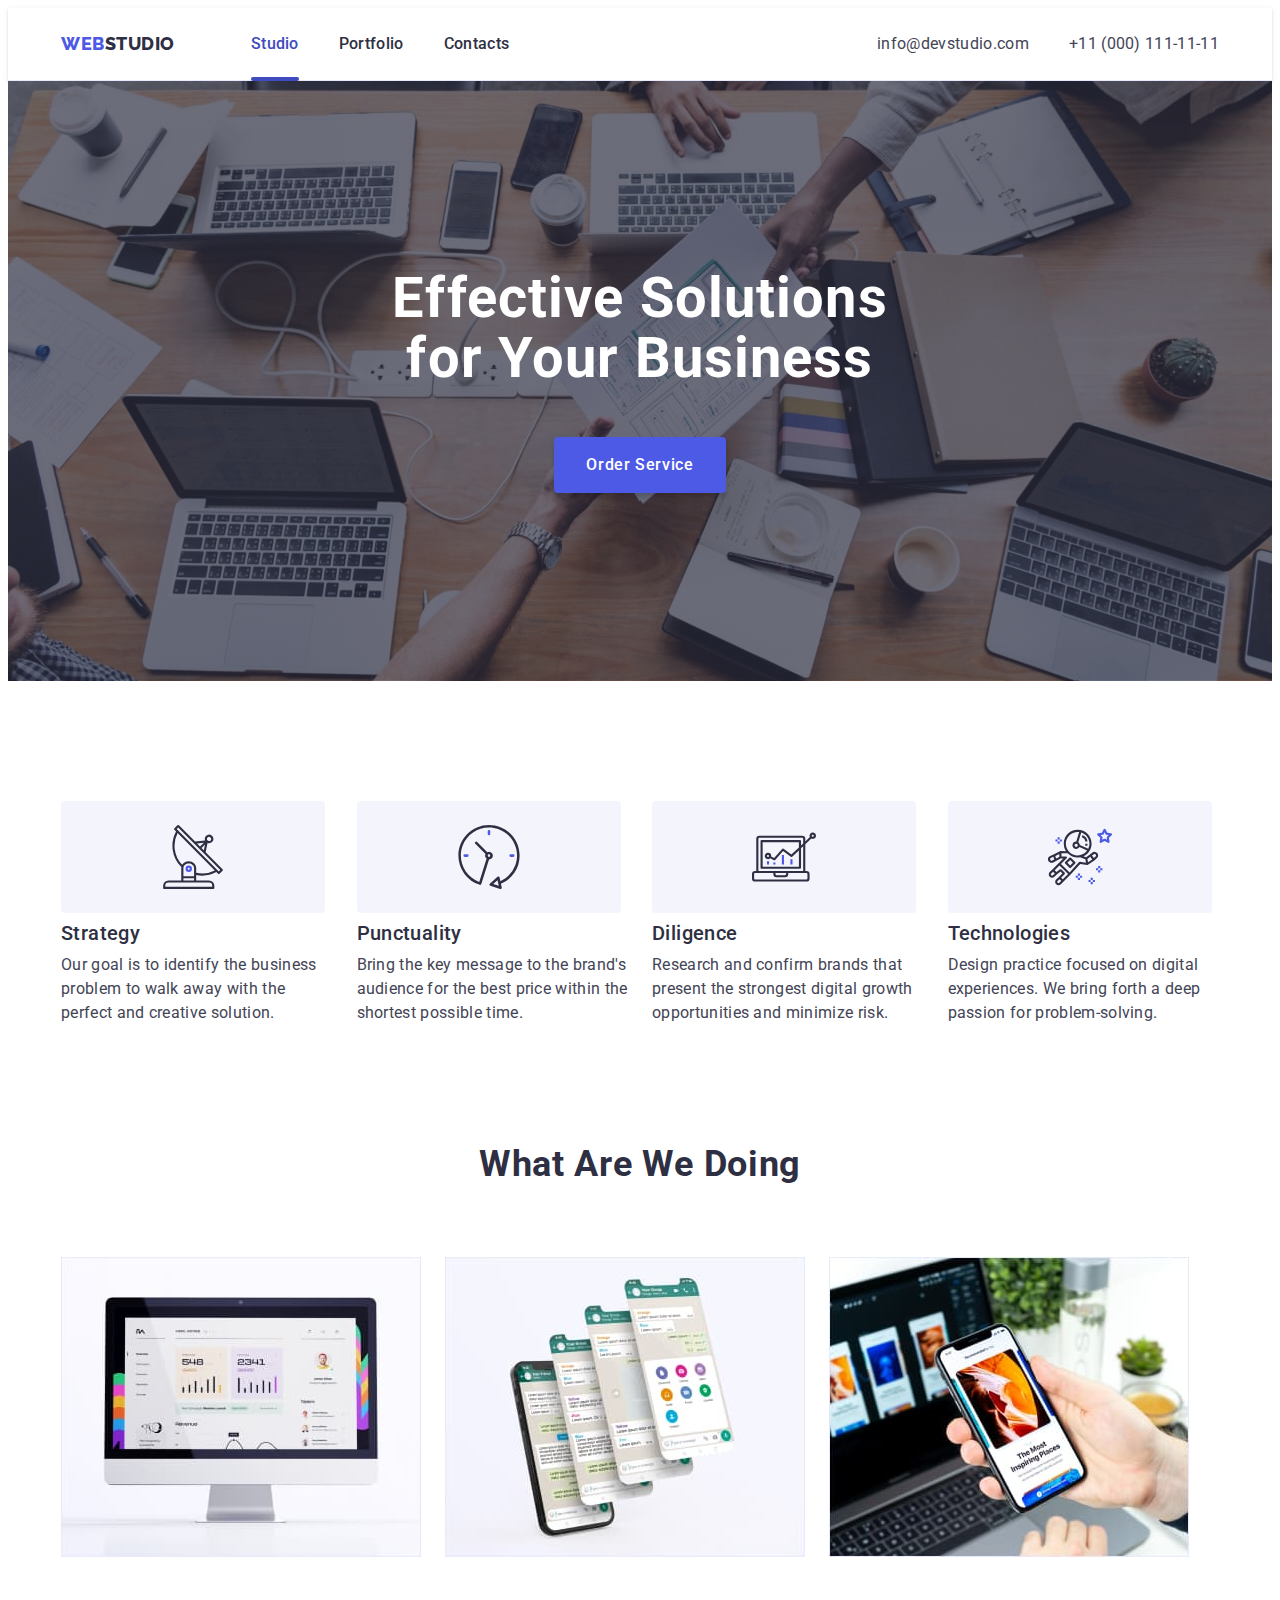
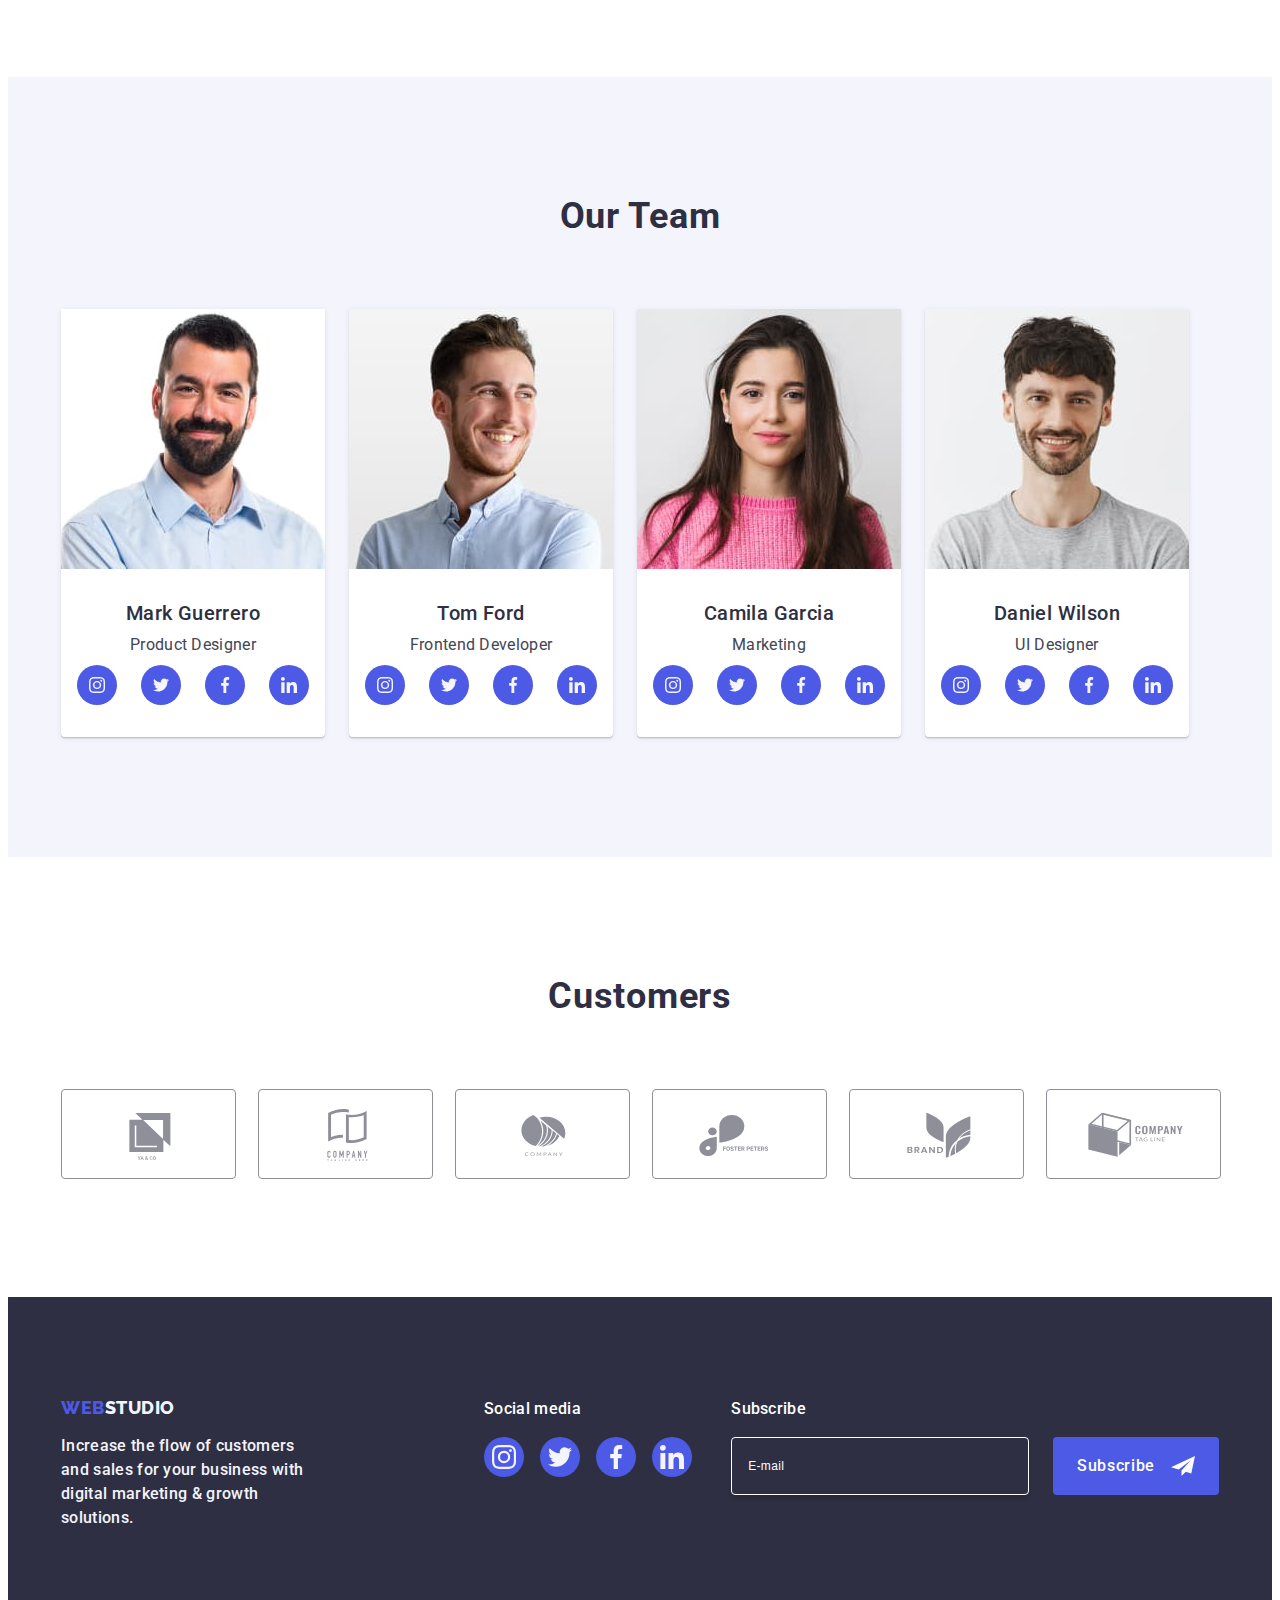
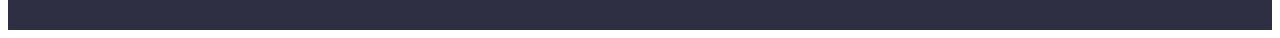
==== index.html @ 4a997f45 "fix modal-3" ====
<!DOCTYPE html>
<html lang="en">
  <head>
    <meta charset="UTF-8" />
    <link rel="preconnect" href="https://fonts.googleapis.com" />
    <link rel="preconnect" href="https://fonts.gstatic.com" crossorigin />
    <link rel="preconnect" href="https://fonts.googleapis.com" />
    <link rel="preconnect" href="https://fonts.gstatic.com" crossorigin />
    <link
      href="https://fonts.googleapis.com/css2?family=Raleway:wght@800&family=Roboto:wght@400;500;700;900&display=swap"
      rel="stylesheet"
    />
    <meta http-equiv="X-UA-Compatible" content="IE=edge" />
    <meta name="viewport" content="width=device-width, initial-scale=1.0" />
    <title>WebStudio</title>
    <link
      rel="stylesheet"
      href="https://cdnjs.cloudflare.com/ajax/libs/modern-normalize/2.0.0/modern-normalize.min.css"
      integrity="sha512-4xo8blKMVCiXpTaLzQSLSw3KFOVPWhm/TRtuPVc4WG6kUgjH6J03IBuG7JZPkcWMxJ5huwaBpOpnwYElP/m6wg=="
      crossorigin="anonymous"
      referrerpolicy="no-referrer"
    />
    <link rel="stylesheet" href="./css/styles.css" />
  </head>
  <body>
    <!-- HEADER -->

    <header class="header-section">
      <div class="container header-wrapper">
        <nav class="header-nav">
          <a href="./index.html" class="header-link header-logo link"
            >Web<span class="header-logo logo-black">Studio</span></a
          >
          <ul class="navigation-list list">
            <li class="navigation-item">
              <a href="./index.html" class="navigation-link link current"
                >Studio</a
              >
            </li>
            <li class="navigation-item">
              <a href="./portfolio.html" class="navigation-link link"
                >Portfolio</a
              >
            </li>
            <li class="navigation-item">
              <a href="" class="navigation-link link">Contacts</a>
            </li>
          </ul>
        </nav>
        <address class="address-link">
          <ul class="contact-list list">
            <li class="contacts-item">
              <a href="mailto:info@devstudio.com" class="contact-link link"
                >info@devstudio.com</a
              >
            </li>
            <li class="contacts-item">
              <a href="tel:+110001111111" class="contact-link link"
                >+11 (000) 111-11-11</a
              >
            </li>
          </ul>
        </address>
      </div>
    </header>
    <main>
      <!-- HERO -->

      <section class="hero-section">
        <div class="hero-wrapper container">
          <h1 class="hero-title">Effective Solutions for Your Business</h1>
          <button type="button" class="hero-button" data-modal-open>
            Order Service
          </button>
        </div>
      </section>

      <!-- BENEFITS -->

      <section class="benefits-section">
        <div class="container">
          <h2 class="visually-hidden">Our Benefits</h2>
          <ul class="benefits-list list">
            <li class="benefits-item">
              <div class="benefits-icon-wrapper">
                <svg class="benefits-icon" width="64" height="64">
                  <use href="./images/icons.svg#antenna-icon"></use>
                </svg>
              </div>
              <h3 class="benefits-item-title">Strategy</h3>
              <p class="benefits-description">
                Our goal is to identify the business problem to walk away with
                the perfect and creative solution.
              </p>
            </li>
            <li class="benefits-item">
              <div class="benefits-icon-wrapper">
                <svg class="benefits-icon" width="64" height="64">
                  <use href="./images/icons.svg#clock-icon"></use>
                </svg>
              </div>
              <h3 class="benefits-item-title">Punctuality</h3>
              <p class="benefits-description">
                Bring the key message to the brand's audience for the best price
                within the shortest possible time.
              </p>
            </li>
            <li class="benefits-item">
              <div class="benefits-icon-wrapper">
                <svg class="benefits-icon" width="64" height="64">
                  <use href="./images/icons.svg#diagram-icon"></use>
                </svg>
              </div>
              <h3 class="benefits-item-title">Diligence</h3>
              <p class="benefits-description">
                Research and confirm brands that present the strongest digital
                growth opportunities and minimize risk.
              </p>
            </li>
            <li class="benefits-item">
              <div class="benefits-icon-wrapper">
                <svg class="benefits-icon" width="64" height="64">
                  <use href="./images/icons.svg#astronaut-icon"></use>
                </svg>
              </div>
              <h3 class="benefits-item-title">Technologies</h3>
              <p class="benefits-description">
                Design practice focused on digital experiences. We bring forth a
                deep passion for problem-solving.
              </p>
            </li>
          </ul>
        </div>
      </section>

      <!-- WHAT ARE WE DOING -->

      <section class="product-section">
        <div class="container">
          <h2 class="product-title">What are we doing</h2>
          <ul class="product-list list">
            <li class="products-item">
              <img
                src="./images/what-are-we-doing/desktop.jpg"
                alt="desktop app"
                width="360"
                height="300"
              />
            </li>
            <li class="products-item">
              <img
                src="./images/what-are-we-doing/mobile-app.jpg"
                alt="mobile app"
                width="360"
                height="300"
              />
            </li>
            <li class="products-item">
              <img
                src="./images/what-are-we-doing/mobile.jpg"
                alt="mobile phone"
                width="360"
                height="300"
              />
            </li>
          </ul>
        </div>
      </section>

      <!-- OUR TEAM -->

      <section class="team-section section">
        <div class="container">
          <h2 class="team-title">Our Team</h2>
          <ul class="team-list list">
            <li class="team-item">
              <img
                src="./images/our-team/mark-guerrero.jpg"
                alt="Mark Guerrero"
                width="264"
                height="260"
                class="team-worker-photo"
              />
              <div class="team-worker-position-wrapper">
                <h3 class="team-worker-name">Mark Guerrero</h3>
                <p class="team-worker-position">Product Designer</p>
                <ul class="team-social-list list">
                  <li class="team-social-item">
                    <a href="" class="team-social-link link">
                      <svg class="team-social-icon" width="16" height="16">
                        <use href="./images/icons.svg#instagram-icon"></use>
                      </svg>
                    </a>
                  </li>
                  <li class="team-social-item">
                    <a href="" class="team-social-link link">
                      <svg class="team-social-icon" width="16" height="16">
                        <use href="./images/icons.svg#twitter-icon"></use>
                      </svg>
                    </a>
                  </li>
                  <li class="team-social-item">
                    <a href="" class="team-social-link link">
                      <svg class="team-social-icon" width="16" height="16">
                        <use href="./images/icons.svg#facebook-icon"></use>
                      </svg>
                    </a>
                  </li>
                  <li class="team-social-item">
                    <a href="" class="team-social-link link">
                      <svg class="team-social-icon" width="16" height="16">
                        <use href="./images/icons.svg#linkedin-icon"></use>
                      </svg>
                    </a>
                  </li>
                </ul>
              </div>
            </li>
            <li class="team-item">
              <img
                src="./images/our-team/tom-ford.jpg"
                alt="Tom Ford"
                width="264"
                height="260"
                class="team-worker-photo"
              />
              <div class="team-worker-position-wrapper">
                <h3 class="team-worker-name">Tom Ford</h3>
                <p class="team-worker-position">Frontend Developer</p>
                <ul class="team-social-list list">
                  <li class="team-social-item">
                    <a href="" class="team-social-link link">
                      <svg class="team-social-icon" width="16" height="16">
                        <use href="./images/icons.svg#instagram-icon"></use>
                      </svg>
                    </a>
                  </li>
                  <li class="team-social-item">
                    <a href="" class="team-social-link link">
                      <svg class="team-social-icon" width="16" height="16">
                        <use href="./images/icons.svg#twitter-icon"></use>
                      </svg>
                    </a>
                  </li>
                  <li class="team-social-item">
                    <a href="" class="team-social-link link">
                      <svg class="team-social-icon" width="16" height="16">
                        <use href="./images/icons.svg#facebook-icon"></use>
                      </svg>
                    </a>
                  </li>
                  <li class="team-social-item">
                    <a href="" class="team-social-link link">
                      <svg class="team-social-icon" width="16" height="16">
                        <use href="./images/icons.svg#linkedin-icon"></use>
                      </svg>
                    </a>
                  </li>
                </ul>
              </div>
            </li>
            <li class="team-item">
              <img
                src="./images/our-team/camila-garcia.jpg"
                alt="Camila Garcia"
                width="264"
                height="260"
                class="team-worker-photo"
              />
              <div class="team-worker-position-wrapper">
                <h3 class="team-worker-name">Camila Garcia</h3>
                <p class="team-worker-position">Marketing</p>
                <ul class="team-social-list list">
                  <li class="team-social-item">
                    <a href="" class="team-social-link link">
                      <svg class="team-social-icon" width="16" height="16">
                        <use href="./images/icons.svg#instagram-icon"></use>
                      </svg>
                    </a>
                  </li>
                  <li class="team-social-item">
                    <a href="" class="team-social-link link">
                      <svg class="team-social-icon" width="16" height="16">
                        <use href="./images/icons.svg#twitter-icon"></use>
                      </svg>
                    </a>
                  </li>
                  <li class="team-social-item">
                    <a href="" class="team-social-link link">
                      <svg class="team-social-icon" width="16" height="16">
                        <use href="./images/icons.svg#facebook-icon"></use>
                      </svg>
                    </a>
                  </li>
                  <li class="team-social-item">
                    <a href="" class="team-social-link link">
                      <svg class="team-social-icon" width="16" height="16">
                        <use href="./images/icons.svg#linkedin-icon"></use>
                      </svg>
                    </a>
                  </li>
                </ul>
              </div>
            </li>
            <li class="team-item">
              <img
                src="./images/our-team/daniel-wilson.jpg"
                alt="Daniel Wilson"
                width="264"
                height="260"
                class="team-worker-photo"
              />
              <div class="team-worker-position-wrapper">
                <h3 class="team-worker-name">Daniel Wilson</h3>
                <p class="team-worker-position">UI Designer</p>
                <ul class="team-social-list list">
                  <li class="team-social-item">
                    <a href="" class="team-social-link link">
                      <svg class="team-social-icon" width="16" height="16">
                        <use href="./images/icons.svg#instagram-icon"></use>
                      </svg>
                    </a>
                  </li>
                  <li class="team-social-item">
                    <a href="" class="team-social-link link">
                      <svg class="team-social-icon" width="16" height="16">
                        <use href="./images/icons.svg#twitter-icon"></use>
                      </svg>
                    </a>
                  </li>
                  <li class="team-social-item">
                    <a href="" class="team-social-link link">
                      <svg class="team-social-icon" width="16" height="16">
                        <use href="./images/icons.svg#facebook-icon"></use>
                      </svg>
                    </a>
                  </li>
                  <li class="team-social-item">
                    <a href="" class="team-social-link link">
                      <svg class="team-social-icon" width="16" height="16">
                        <use href="./images/icons.svg#linkedin-icon"></use>
                      </svg>
                    </a>
                  </li>
                </ul>
              </div>
            </li>
          </ul>
        </div>
      </section>

      <!-- CUSTOMERS -->

      <section class="customers-section section">
        <div class="container customers-wrapper">
          <h2 class="customers-title">Customers</h2>
          <ul class="customers-list-icon list">
            <li class="customers-item">
              <a href="" class="customers-link">
                <svg class="customers-icon" width="104" height="56">
                  <use href="./images/icons.svg#customer-logo1"></use>
                </svg>
              </a>
            </li>
            <li class="customers-item">
              <a href="" class="customers-link">
                <svg class="customers-icon" width="104" height="56">
                  <use href="./images/icons.svg#customer-logo2"></use>
                </svg>
              </a>
            </li>
            <li class="customers-item">
              <a href="" class="customers-link">
                <svg class="customers-icon" width="104" height="56">
                  <use href="./images/icons.svg#customer-logo3"></use>
                </svg>
              </a>
            </li>
            <li class="customers-item">
              <a href="" class="customers-link">
                <svg class="customers-icon" width="104" height="56">
                  <use href="./images/icons.svg#customer-logo4"></use>
                </svg>
              </a>
            </li>
            <li class="customers-item">
              <a href="" class="customers-link">
                <svg class="customers-icon" width="104" height="56">
                  <use href="./images/icons.svg#customer-logo5"></use>
                </svg>
              </a>
            </li>
            <li class="customers-item">
              <a href="" class="customers-link">
                <svg class="customers-icon" width="104" height="56">
                  <use href="./images/icons.svg#customer-logo6"></use>
                </svg>
              </a>
            </li>
          </ul>
        </div>
      </section>
    </main>

    <!-- FOOTER -->

    <footer class="main-footer">
      <div class="container footer-wrapper">
        <!-- <div class="footer-logo-social-wrapper"> -->
        <div class="footer-logo-wrapper">
          <a href="./index.html" class="footer-link footer-logo link"
            >Web<span class="footer-logo logo-white">Studio</span></a
          >
          <p class="footer-description">
            Increase the flow of customers and sales for your business with
            digital marketing & growth solutions.
          </p>
        </div>
        <div class="social-list-wrapper">
          <p class="social-link-title">Social media</p>
          <ul class="footer-social-list list">
            <li class="social-item">
              <a href="" class="footer-social-link link">
                <svg
                  class="social-icons"
                  width="24"
                  height="24"
                  aria-label="footer instagram icon"
                >
                  <use href="./images/icons.svg#instagram-icon"></use>
                </svg>
              </a>
            </li>
            <li class="social-item">
              <a href="" class="footer-social-link link">
                <svg
                  class="social-icons"
                  width="24"
                  height="24"
                  aria-label="footer twitter icon"
                >
                  <use href="./images/icons.svg#twitter-icon"></use>
                </svg>
              </a>
            </li>
            <li class="social-item">
              <a href="" class="footer-social-link link">
                <svg
                  class="social-icons"
                  width="24"
                  height="24"
                  aria-label="footer facebook icon"
                >
                  <use href="./images/icons.svg#facebook-icon"></use>
                </svg>
              </a>
            </li>
            <li class="social-item">
              <a href="" class="footer-social-link link">
                <svg
                  class="social-icons"
                  width="24"
                  height="24"
                  aria-label="footer linkedin icon"
                >
                  <use href="./images/icons.svg#linkedin-icon"></use>
                </svg>
              </a>
            </li>
          </ul>
        </div>
        <!-- </div> -->
        <form class="subscribe-field-wrapper">
          <p class="subscribe-title">Subscribe</p>
          <div class="subscribe-elements-wrapper">
            <input
              class="subscribe-input-email"
              type="email"
              name="user_email"
              placeholder="E-mail"
            />
            <button class="subscribe-user-btn-submit" type="submit">
              Subscribe
              <svg class="subscribe-btn-icon" width="24" height="24">
                <use href="./images/icons.svg#telegram-icon"></use>
              </svg>
            </button>
          </div>
        </form>
      </div>
    </footer>

    <!-- BACKDROP with MODAL WINDOW -->

    <div class="backdrop is-hidden" data-modal>
      <div class="modal">
        <button class="close-modal-button" type="button" data-modal-close>
          <svg class="close-modal-icon" width="8" height="8">
            <use href="./images/icons.svg#close-modal-icon"></use>
          </svg>
        </button>
        <p class="modal-text-title">
          Leave your contacts and we will call you back
        </p>
        <form>
          <div class="modal-label-input-wrapper">
            <label class="modal-input-label" for="user-name"
              >Name
              <!-- <span class="modal-input-wrapper"></span> -->
            </label>
            <input
              class="input-user-info"
              type="text"
              name="user_name"
              id="user-name"
              pattern="[a-zA-Zа-яА-ЯіІїЇєЄґҐ']+"
              title="Your name"
              required
            />
            <svg class="modal-user-icon" width="18" height="24">
              <use href="./images/icons.svg#modal-user-icon"></use>
            </svg>
          </div>
          <div class="modal-label-input-wrapper">
            <label class="modal-input-label" for="user-phone"
              >Phone
              <!-- <span class="modal-input-wrapper"></span> -->
            </label>
            <input
              class="input-user-info"
              type="tel"
              name="user_phone"
              id="user-phone"
              pattern="[0-9]{3} [0-9]{3} [0-9]{2} [0-9]{2}"
              title="0xx xxx-xx-xx"
              required
            />
            <svg class="modal-user-icon" width="18" height="24">
              <use href="./images/icons.svg#modal-user-phone"></use>
            </svg>
          </div>
          <div class="modal-label-input-wrapper">
            <label class="modal-input-label" for="user-email"
              >Email
              <!-- <span class="modal-input-wrapper"></span> -->
            </label>
            <input
              class="input-user-info"
              type="email"
              name="user_email"
              id="user-email"
              required
            />
            <svg class="modal-user-icon" width="18" height="24">
              <use href="./images/icons.svg#modal-user-email"></use>
            </svg>
          </div>
          <label class="modal-input-label">
            Comment
            <textarea
              class="input-user-comment"
              name="user_comment"
              placeholder="Text input"
            ></textarea>
          </label>
          <label class="modal-checkbox-accept-policy-label">
            <input
              class="modal-checkbox-accept-policy"
              type="checkbox"
              name="accept-policy"
              title="You should accept private policy before"
              required
            />
            <svg class="modal-checkbox-own-checkbox" width="10" height="8">
              <use href="./images/icons.svg#checkbox-icon"></use>
            </svg>
            I accept the terms and conditions of the&nbsp;
            <a class="modal-policy" href="" target="_blank">Privacy Policy</a>
          </label>
          <button class="modal-submit-btn" type="submit">Send</button>
        </form>
      </div>
    </div>
    <script src="./js/modal.js"></script>
  </body>
</html>
---- css/styles.css ----
/* ======= VARIABLES ======= */

:root {
  --primary-font: "Roboto", sans-serif;
  --secondaty-font: "Raleway", sans-serif;

  --primary-white-color: #f4f4fd;
  --secondary-white-color: #ffffff;
  --navyblue-color: #2e2f42;
  --iris-color: #4d5ae5;
  --slate-color: #434455;
  --cornflower-color: #e7e9fc;
  --cloud-color: #f4f4fd;
  --dairy-color: #fcfcfc;
  --lightslate-color: #8e8f99;
  --primary-accent-color: #404bbf;
  --secondary-accent-color: #31d0aa;
}

/* ======= /VARIABLES ======= */

/* ======= COMMON ======= */

body {
  font-family: var(--primary-font);
  font-size: 16px;
  color: var(--slate-color);
  background-color: var(--secondary-white-color);
}

h1,
h2,
h3,
h4,
h5,
h6,
p {
  margin: 0;
  padding-left: 0;
}

.list {
  list-style-type: none;
  margin: 0;
  padding: 0;
}

.link {
  text-decoration: none;
}

img,
svg {
  display: block;
  max-width: 100%;
  height: auto;
}

button {
  cursor: pointer;
}

.container {
  max-width: 1158px;
  padding-left: 15px;
  padding-right: 15px;
  margin-left: auto;
  margin-right: auto;
}

.section {
  padding: 60px 0;
}

.visually-hidden {
  position: absolute;
  width: 1px;
  height: 1px;
  margin: -1px;
  border: 0;
  padding: 0;
  white-space: nowrap;
  clip-path: inset(100%);
  clip: rect(0 0 0 0);
  overflow: hidden;
}

/* ======= /COMMON ======= */

/* ======= HEADER ======= */

.header-section {
  border-bottom: 1px solid var(--cornflower-color);
  background: var(--secondary-white-color);
  box-shadow: 0px 1px 6px 0px rgba(46, 47, 66, 0.08),
    0px 1px 1px 0px rgba(46, 47, 66, 0.16),
    0px 2px 1px 0px rgba(46, 47, 66, 0.08);
}

.header-wrapper {
  display: flex;
  justify-content: space-between;
  align-items: center;
}

.header-nav {
  display: flex;
  align-items: center;
}

.header-link {
  margin-right: 76px;
}

.header-logo {
  font-family: var(--secondaty-font);
  color: var(--iris-color);
  font-size: 18px;
  font-weight: 800;
  line-height: 1.17;
  letter-spacing: 0.03em;
  text-transform: uppercase;
}

.logo-black {
  color: var(--navyblue-color);
}

.navigation-list {
  display: flex;
  gap: 40px;
  align-items: center;
}

.navigation-item .current {
  color: var(--primary-accent-color);
}

.navigation-item .current::after {
  content: "";
  position: absolute;
  display: block;
  left: 0;
  bottom: -1px;

  width: 100%;
  height: 4px;
  border-radius: 2px;
  background-color: var(--primary-accent-color);
}

.navigation-link {
  display: block;
  position: relative;
  padding: 24px 0;
  color: var(--navyblue-color);
  font-weight: 500;
  line-height: 1.5;
  letter-spacing: 0.02em;
  transition: color 250ms cubic-bezier(0.4, 0, 0.2, 1);
}

.navigation-link:hover,
.navigation-link:focus {
  color: var(--primary-accent-color);
}

.contact-list {
  display: flex;
  gap: 40px;
}

.contact-link {
  display: block;
  font-family: var(--primary-font);
  font-size: 16px;
  font-weight: 400;
  line-height: 1.5;
  letter-spacing: 0.02em;
  color: var(--slate-color);
  transition: color 250ms cubic-bezier(0.4, 0, 0.2, 1);
}

.contact-link:hover,
.contact-link:focus {
  color: var(--primary-accent-color);
}

.address-link {
  font-style: normal;
}

/* ======= /HEADER ======= */

/* ======= HERO ======= */

.hero-section {
  flex-direction: column;
  max-width: 1440px;
  padding: 188px 0;
  margin-left: auto;
  margin-right: auto;

  background-size: cover;
  background-repeat: no-repeat;
  background-position: center;

  background-color: var(--navyblue-color);
  background-image: linear-gradient(
      rgba(46, 47, 66, 0.7),
      rgba(46, 47, 66, 0.7)
    ),
    url("../images/hero/hero.jpeg");
}

.hero-title {
  max-width: 496px;
  margin-bottom: 48px;
  margin-left: auto;
  margin-right: auto;

  font-size: 56px;
  line-height: 1.07;
  letter-spacing: 0.02em;
  text-align: center;
  color: var(--secondary-white-color);
}

.hero-button {
  display: block;
  min-width: 169px;
  height: 56px;
  text-align: center;
  padding: 16px 32px;
  color: var(--secondary-white-color);
  font-family: var(--primary-font);
  font-size: 16px;
  font-weight: 500;
  line-height: 1.5;
  letter-spacing: 0.04em;
  margin-left: auto;
  margin-right: auto;

  border: none;
  border-radius: 4px;
  background-color: var(--iris-color);
  box-shadow: 0px 4px 4px 0px rgba(0, 0, 0, 0.15);
  transition: background-color 250ms cubic-bezier(0.4, 0, 0.2, 1);
}

.hero-button:hover,
.hero-button:focus {
  background-color: var(--primary-accent-color);
}

/* ======= /HERO ======= */

/* ======= BENEFITS ======= */

.benefits-section {
  padding: 120px 0;
}

.benefits-icon-wrapper {
  display: flex;
  justify-content: center;
  align-items: center;
  width: 264px;
  height: 112px;
  margin-bottom: 8px;
  border-radius: 4px;
  background-color: var(--cloud-color);
}

.benefits-item-title {
  margin-bottom: 8px;
  color: var(--navyblue-color);
  font-size: 20px;
  font-weight: 500;
  line-height: 1.2;
  letter-spacing: 0.4px;
}

.benefits-list {
  display: flex;
  gap: 24px;
}

.benefits-item {
  width: calc((100% - 72px) / 4);
}

.benefits-description {
  line-height: 1.5;
  letter-spacing: 0.02em;
}

/* ======= /BENEFITS ======= */

/* ======= WHAT ARE WE DOING ======= */

.product-section {
  padding-bottom: 120px;
}

.product-title {
  margin-bottom: 72px;

  color: var(--navyblue-color);
  font-size: 36px;
  line-height: 1.11;
  letter-spacing: 0.02em;
  text-transform: capitalize;
  text-align: center;
}

.product-list {
  display: flex;
  gap: 24px;
}

/* ======= /WHAT ARE WE DOING ======= */

/* ======= OUR TEAM ======= */

.team-section {
  background: var(--cloud-color);
  padding-top: 120px;
  padding-bottom: 120px;
}

.team-title {
  margin-bottom: 72px;
  color: var(--navyblue-color);
  font-size: 36px;
  line-height: 1.11;
  letter-spacing: 0.02em;
  text-transform: capitalize;
  text-align: center;
}

.team-list {
  display: flex;
  gap: 24px;
}

.team-item {
  background-color: var(--secondary-white-color);
  border-radius: 0px 0px 4px 4px;
  box-shadow: 0px 2px 1px 0px rgba(46, 47, 66, 0.08),
    0px 1px 1px 0px rgba(46, 47, 66, 0.16),
    0px 1px 6px 0px rgba(46, 47, 66, 0.08);
}

.team-worker-name {
  margin-bottom: 8px;
  color: var(--navyblue-color);
  font-size: 20px;
  font-weight: 500;
  line-height: 1.2;
  letter-spacing: 0.02em;
  text-align: center;
}

.team-worker-position-wrapper {
  padding: 32px 0;
}

.team-worker-position {
  margin-bottom: 8px;
  font-size: 16px;
  line-height: 1.5;
  letter-spacing: 0.02em;
  text-align: center;
}

.team-social-list {
  display: flex;
  justify-content: center;
  align-content: center;
  gap: 24px;
}

.team-social-link {
  display: flex;
  justify-content: center;
  align-items: center;
  width: 40px;
  height: 40px;
  border-radius: 50%;
  background-color: var(--iris-color);
  fill: var(--cloud-color);
  transition: background-color 250ms cubic-bezier(0.4, 0, 0.2, 1);
}

.team-social-link:hover,
.team-social-link:focus {
  background-color: var(--primary-accent-color);
}

/* ======= /OUR TEAM ======= */

/* ======= CUSTOMERS ======= */

/* .customers-wrapper {
  padding: 60px 0;
} */

.customers-section {
  padding-top: 120px;
  padding-bottom: 120px;
}

.customers-title {
  margin-bottom: 72px;
  text-align: center;
  font-size: 36px;
  font-weight: 700;
  line-height: 1.11;
  letter-spacing: 0.02em;
  text-transform: capitalize;
  color: var(--navyblue-color);
}

.customers-list-icon {
  display: flex;
  justify-content: center;
  gap: 24px;
}

.customers-link {
  display: flex;
  justify-content: center;
  align-items: center;
  width: 100%;
  height: 100%;
  border: 1px solid var(--lightslate-color);
  border-radius: 4px;
  cursor: pointer;
  color: var(--lightslate-color);
  transition: border-color 250ms cubic-bezier(0.4, 0, 0.2, 1),
    color 250ms cubic-bezier(0.4, 0, 0.2, 1);
}

.customers-item {
  width: calc((100% - 120px / 6));
  height: 88px;
}

.customers-link:hover,
.customers-link:focus {
  color: var(--primary-accent-color);
  border-color: var(--primary-accent-color);
}

.customers-item:hover .customers-icon,
.customers-item:focus .customers-icon {
  fill: var(--primary-accent-color);
}

.customers-icon {
  fill: currentColor;
  transition: fill 250ms cubic-bezier(0.4, 0, 0.2, 1);
}

/* ======= /CUSTOMERS ======= */

/* ======= PORTFOLIO ======= */

.portfolio-section {
  padding-top: 96px;
  padding-bottom: 120px;
}

.portfolio-navigation-list {
  display: flex;
  align-items: center;
  justify-content: center;
  gap: 24px;
  margin-bottom: 72px;

  color: var(--iris-color);
  font-family: var(--primary-font);
  font-size: 16px;

  font-weight: 500;
  line-height: 1.5;
  letter-spacing: 0.04em;
}

.portfolio-list {
  display: flex;
  flex-wrap: wrap;
  column-gap: 24px;
  row-gap: 48px;
}

.portfolio-card-wrapper {
  display: flex;
  flex-direction: column;
  padding: 32px 16px;

  border: 1px solid var(--cornflower-color);
  border-top: none;
  background: var(--secondary-white-color);
}

.portfolio-title {
  margin-bottom: 8px;
  color: var(--navyblue-color);
  font-family: var(--primary-font);
  font-size: 20px;
  font-weight: 500;
  line-height: 1.2;
  letter-spacing: 0.02em;
}

.portfolio-item {
  width: calc((100% - 48px) / 3);
}

.portfolio-item-wrapper {
  position: relative;
  overflow: hidden;
}

.overlay {
  position: absolute;
  top: 0;
  left: 0;
  transform: translateY(100%);

  width: 100%;
  height: 100%;
  padding: 40px 32px;

  font-weight: 400;
  line-height: 1.5;
  letter-spacing: 0.02em;
  color: var(--cloud-color);
  background-color: var(--iris-color);
  transition: transform 250ms cubic-bezier(0.4, 0, 0.2, 1);
}

.portfolio-link:hover .overlay,
.portfolio-link:focus .overlay {
  transform: translateY(0%);
}

.portfolio-item:hover {
  box-shadow: 0px 2px 1px 0px rgba(46, 47, 66, 0.08),
    0px 1px 1px 0px rgba(46, 47, 66, 0.16),
    0px 1px 6px 0px rgba(46, 47, 66, 0.08);
}

.portfolio-link {
  display: block;
  transition: box-shadow 250ms cubic-bezier(0.4, 0, 0.2, 1);
}

.portfolio-link:hover,
.portfolio-link:focus {
  box-shadow: 0px 1px 6px rgba(46, 47, 66, 0.08),
    0px 1px 1px rgba(46, 47, 66, 0.16), 0px 2px 1px rgba(46, 47, 66, 0.08);
}

.portfolio-direction {
  color: var(--slate-color);
  font-family: var(--primary-font);
  font-size: 16px;
  font-weight: 400;
  line-height: 1.5;
  letter-spacing: 0.02em;
}

.portfolio-button {
  padding: 12px 24px;

  font-family: var(--primary-font);
  background-color: var(--cloud-color);
  color: var(--iris-color);
  font-size: 16px;
  font-weight: 500;
  line-height: 1.5;
  letter-spacing: 0.04em;
  border: 1px solid var(--cornflower-color);
  border-radius: 4px;
  transition: color 250ms cubic-bezier(0.4, 0, 0.2, 1),
    background-color 250ms cubic-bezier(0.4, 0, 0.2, 1),
    border-color 250ms cubic-bezier(0.4, 0, 0.2, 1),
    box-shadow 250ms cubic-bezier(0.4, 0, 0.2, 1);
}

.portfolio-button:hover,
.portfolio-button:focus {
  background-color: var(--primary-accent-color);
  color: var(--secondary-white-color);
  border: 1px solid transparent;
  box-shadow: 0px 2px 2px 0px rgba(0, 0, 0, 0.12),
    0px 2px 1px 0px rgba(0, 0, 0, 0.08), 0px 3px 1px 0px rgba(0, 0, 0, 0.1);
}

/* ======= /PORTFOLIO ======= */

/* ======= FOOTER ======= */

.main-footer {
  padding: 100px 0;
  background-color: var(--navyblue-color);
}

.footer-wrapper {
  display: flex;
  justify-content: space-between;
  align-items: baseline;
}

/* .footer-logo-social-wrapper {
  display: flex;
  align-items: baseline;
} */

.footer-link {
  display: inline-block;
  margin-bottom: 16px;
}

.footer-logo-wrapper {
  margin-right: 120px;
}

.footer-logo {
  font-family: var(--secondaty-font);
  color: var(--iris-color);
  font-size: 18px;
  font-weight: 800;
  line-height: 1.17;
  letter-spacing: 0.03em;
  text-transform: uppercase;
}

.logo-white {
  color: var(--cloud-color);
}

.footer-description {
  max-width: 264px;
  font-family: var(--primary-font);
  font-size: 16px;
  font-weight: 500;
  line-height: 1.5;
  letter-spacing: 0.02em;
  color: var(--primary-white-color);
}

.social-link-title {
  margin-bottom: 16px;

  font-weight: 500;
  line-height: 1.5;
  letter-spacing: 0.02em;
  color: var(--secondary-white-color);
}

.footer-social-list {
  display: flex;
  gap: 16px;
}

.footer-social-link {
  display: flex;
  justify-content: center;
  align-items: center;

  width: 40px;
  height: 40px;
  border-radius: 50%;
  background-color: var(--iris-color);
  fill: var(--cloud-color);
  transition: background-color 250ms cubic-bezier(0.4, 0, 0.2, 1);
}

.footer-social-link:hover,
.footer-social-link:focus {
  background-color: var(--secondary-accent-color);
}

.subscribe-title {
  margin-bottom: 16px;

  font-weight: 500;
  line-height: 1.5;
  letter-spacing: 0.02em;
  color: var(--secondary-white-color);
}

.subscribe-input-email {
  width: 264px;
  height: 40px;
  padding: 8px 16px;
  margin-right: 24px;
  background-color: var(--navyblue-color);

  border-radius: 4px;
  border: 1px solid var(--secondary-white-color);
  box-shadow: 0px 4px 4px 0px rgba(0, 0, 0, 0.15);
}

.subscribe-input-email::placeholder {
  font-size: 12px;
  font-style: normal;
  font-weight: 400;
  line-height: 2;
  letter-spacing: 0.027em;
  color: var(--secondary-white-color);
}

.subscribe-elements-wrapper {
  display: flex;
}

.subscribe-user-btn-submit {
  display: flex;
  justify-content: center;
  align-items: center;
  column-gap: 16px;
  padding: 8px 24px;
  border-radius: 4px;
  border-style: none;
  background: var(--iris-color);

  color: var(--secondary-white-color);
  text-align: center;

  font-family: var(--primary-font);
  font-size: 16px;
  font-weight: 500;
  line-height: 1.5;
  letter-spacing: 0.04em;
}

.subscribe-user-btn-submit:hover,
.subscribe-user-btn-submit:focus {
  background-color: var(--primary-accent-color);
}

.subscribe-btn-icon {
  fill: var(--secondary-white-color);
}

/* ======= /FOOTER ======= */

/* ======= BACKDROP ======= */

.backdrop {
  position: fixed;
  top: 0;
  left: 0;
  z-index: 9999;

  width: 100%;
  height: 100%;
  background-color: rgba(46, 47, 66, 0.4);
  transition: opacity 250ms cubic-bezier(0.4, 0, 0.2, 1),
    visibility 250ms cubic-bezier(0.4, 0, 0.2, 1);
}

.is-hidden {
  opacity: 0;
  visibility: hidden;
  pointer-events: none;
}

/* ======= /BACKDROP ======= */

/* ======= MODAL WINDOW ======= */

.modal {
  position: absolute;
  top: 50%;
  left: 50%;
  transform: translate(-50%, -50%) scale(1);
  width: 408px;
  min-height: 584px;
  padding: 72px 24px 24px;
  border-radius: 4px;
  box-shadow: 0px 2px 1px 0px rgba(0, 0, 0, 0.2),
    0px 1px 3px 0px rgba(0, 0, 0, 0.12), 0px 1px 1px 0px rgba(0, 0, 0, 0.14);
  background-color: var(--dairy-color);
  transition: transform 250ms cubic-bezier(0.4, 0, 0.2, 1);
}

.close-modal-icon {
  transition: fill 250ms cubic-bezier(0.4, 0, 0.2, 1);
  fill: var(--navyblue-color);
}

.close-modal-button:hover .close-modal-icon,
.close-modal-button:focus .close-modal-icon {
  fill: var(--secondary-white-color);
}

.close-modal-button {
  position: absolute;
  top: 24px;
  right: 24px;
  display: flex;
  justify-content: center;
  align-items: center;
  width: 24px;
  height: 24px;
  padding: 0;
  border-radius: 50%;
  border: 1px solid rgba(0, 0, 0, 0.1);
  background-color: var(--cornflower-color);
  transition: background-color 250ms cubic-bezier(0.4, 0, 0.2, 1),
    border 250ms cubic-bezier(0.4, 0, 0.2, 1);
}

.close-modal-button:hover,
.close-modal-button:focus {
  border: none;
  background-color: var(--primary-accent-color);
}

.modal-text-title {
  display: block;
  text-align: center;
  margin-bottom: 16px;

  font-weight: 500;
  line-height: 1.5;
  letter-spacing: 0.02em;
  color: var(--navyblue-color);
}

.modal-label-input-wrapper {
  margin-bottom: 8px;
}

.modal-input-label {
  margin-bottom: 4px;
}

.input-user-info {
  display: block;
  width: 100%;
  height: 40px;
  padding-left: 38px;
  font-size: 18px;

  border-radius: 4px;
  outline-offset: 2px;
  outline-color: transparent;
  border: 1px solid var(--navyblue-color, rgba(46, 47, 66, 0.4));
  transition: border-color 250ms cubic-bezier(0.4, 0, 0.2, 1);
}

.input-user-info:focus {
  border-color: var(--iris-color);
}

.input-user-info:focus + .modal-user-icon {
  fill: var(--iris-color);
}

.modal-label-input-wrapper {
  display: block;
  position: relative;
}

.modal-user-icon {
  position: absolute;
  top: 50%;
  left: 16px;
  transform: translateY(-50%);
}

.input-user-comment {
  width: 100%;
  height: 120px;
  padding: 8px 16px;
  margin-bottom: 16px;
  font-size: 18px;

  resize: none;
  border-radius: 4px;
  border: 1px solid var(--navyblue-color, rgba(46, 47, 66, 0.4));
  transition: border-color 250ms cubic-bezier(0.4, 0, 0.2, 1);
}

.input-user-comment:focus {
  border-color: var(--iris-color);
  outline-offset: 2px;
  outline-color: transparent;
}

.input-user-comment::placeholder {
  font-size: 12px;
  line-height: 1.17;
  letter-spacing: 0.04em;
  color: var(--navyblue-modal, rgba(46, 47, 66, 0.4));
}

.modal-checkbox-own-checkbox {
  display: inline;
  width: 16px;
  height: 16px;
  padding: 2px;
  margin-right: 8px;
  cursor: pointer;
  border: 1px solid var(--navyblue-color, rgba(46, 47, 66, 0.4));
  border-radius: 2px;
  fill: transparent;
}

.modal-checkbox-accept-policy-label {
  display: flex;
  align-items: center;
  margin-bottom: 24px;
  font-size: 12px;
  line-height: 1.17;
  letter-spacing: 0.04em;
  color: var(--lightslate-color);
}

.modal-checkbox-accept-policy {
  position: absolute;
  appearance: none;
}

.modal-checkbox-accept-policy {
  transition: background-color 250ms cubic-bezier(0.4, 0, 0.2, 1),
    fill 250ms cubic-bezier(0.4, 0, 0.2, 1);
}

.modal-checkbox-accept-policy:checked + .modal-checkbox-own-checkbox {
  background-color: var(--primary-accent-color);
  fill: var(--cloud-color);
}

.modal-checkbox-accept-policy:focus + .modal-checkbox-own-checkbox {
  outline: 1px solid var(--iris-color);
}

.modal-policy-link {
  color: var(--iris-color);
}

.modal-submit-btn {
  display: block;
  width: 169px;
  padding: 16px 32px;
  margin-left: auto;
  margin-right: auto;
  font-style: normal;
  font-weight: 500;
  line-height: 1.5;
  text-align: center;
  letter-spacing: 0.64px;
  border-style: none;
  border-radius: 4px;
  box-shadow: 0px 4px 4px 0px rgba(0, 0, 0, 0.15);
  color: var(--secondary-white-color);
  background-color: var(--iris-color);
  transition: background-color 250ms cubic-bezier(0.4, 0, 0.2, 1);
}

.modal-submit-btn:hover,
.modal-submit-btn:focus {
  background-color: var(--primary-accent-color);
}

/* ======= /MODAL WINDOW ======= */
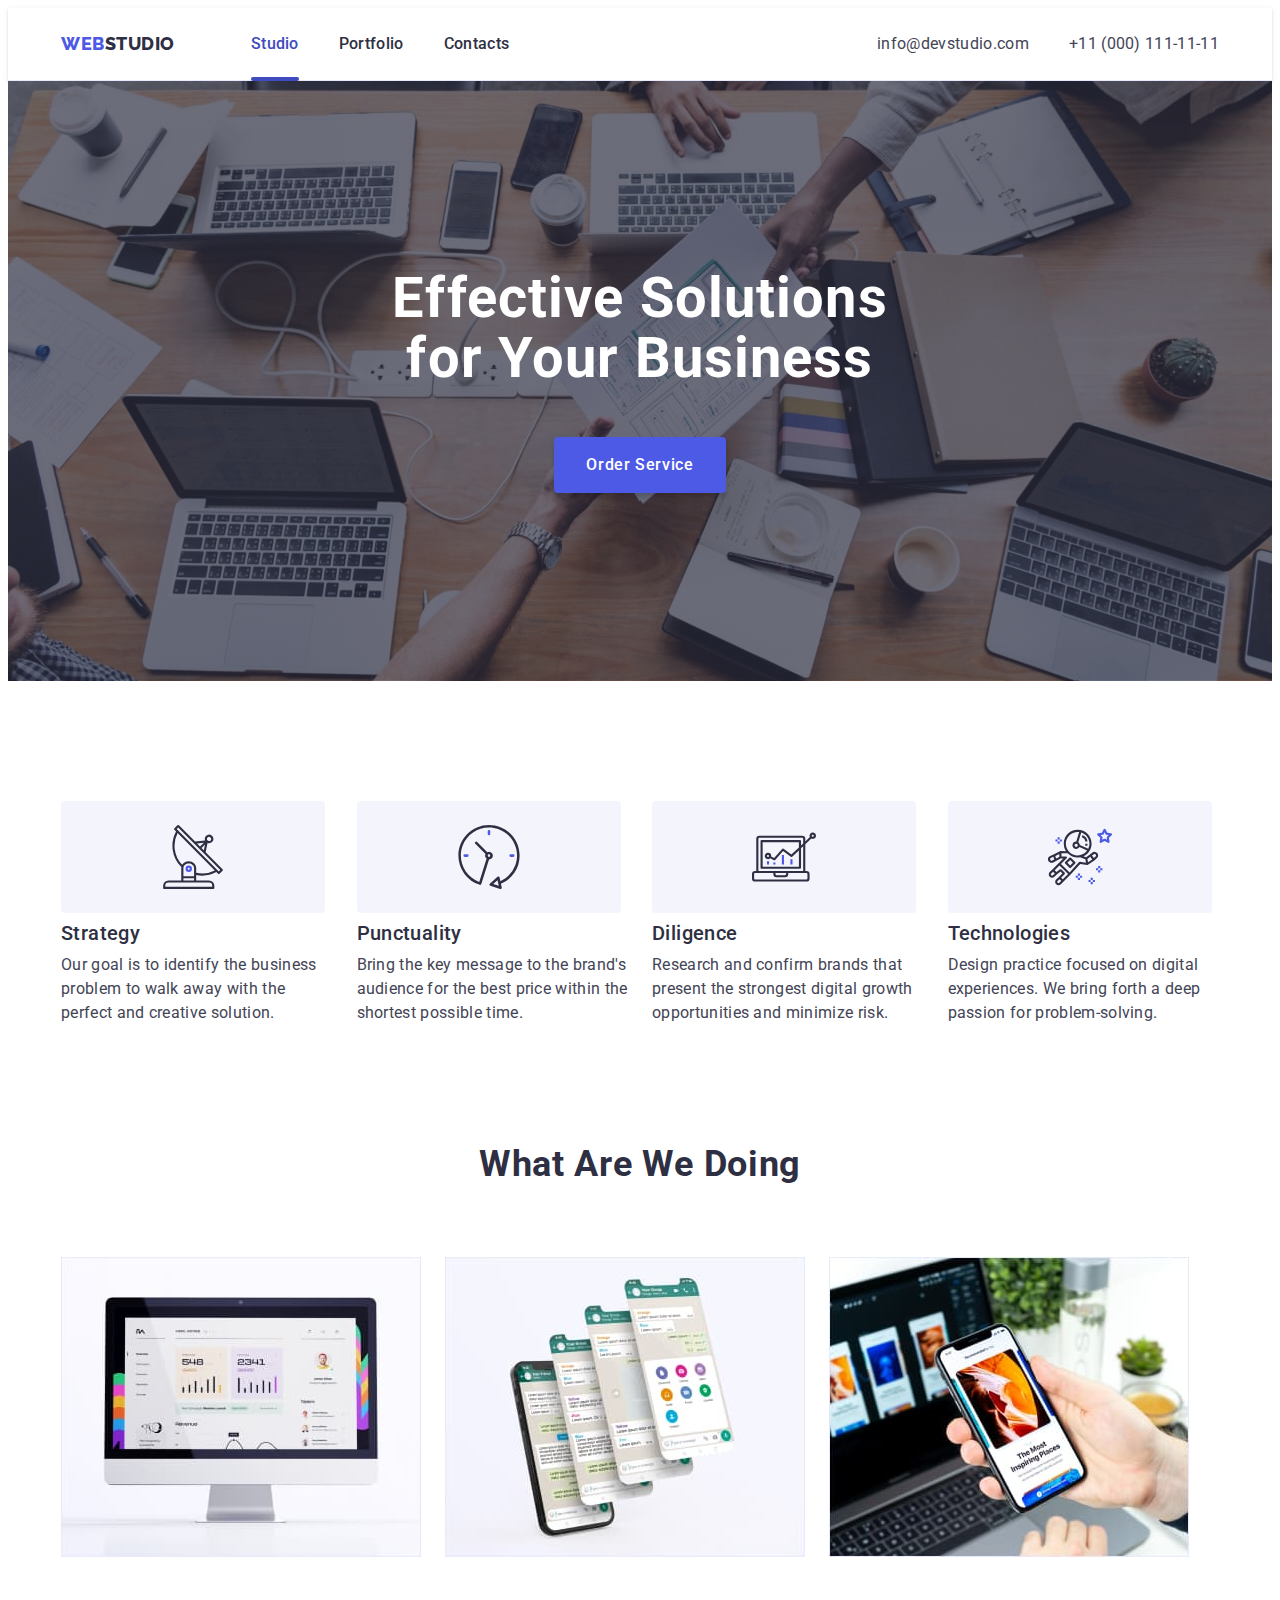
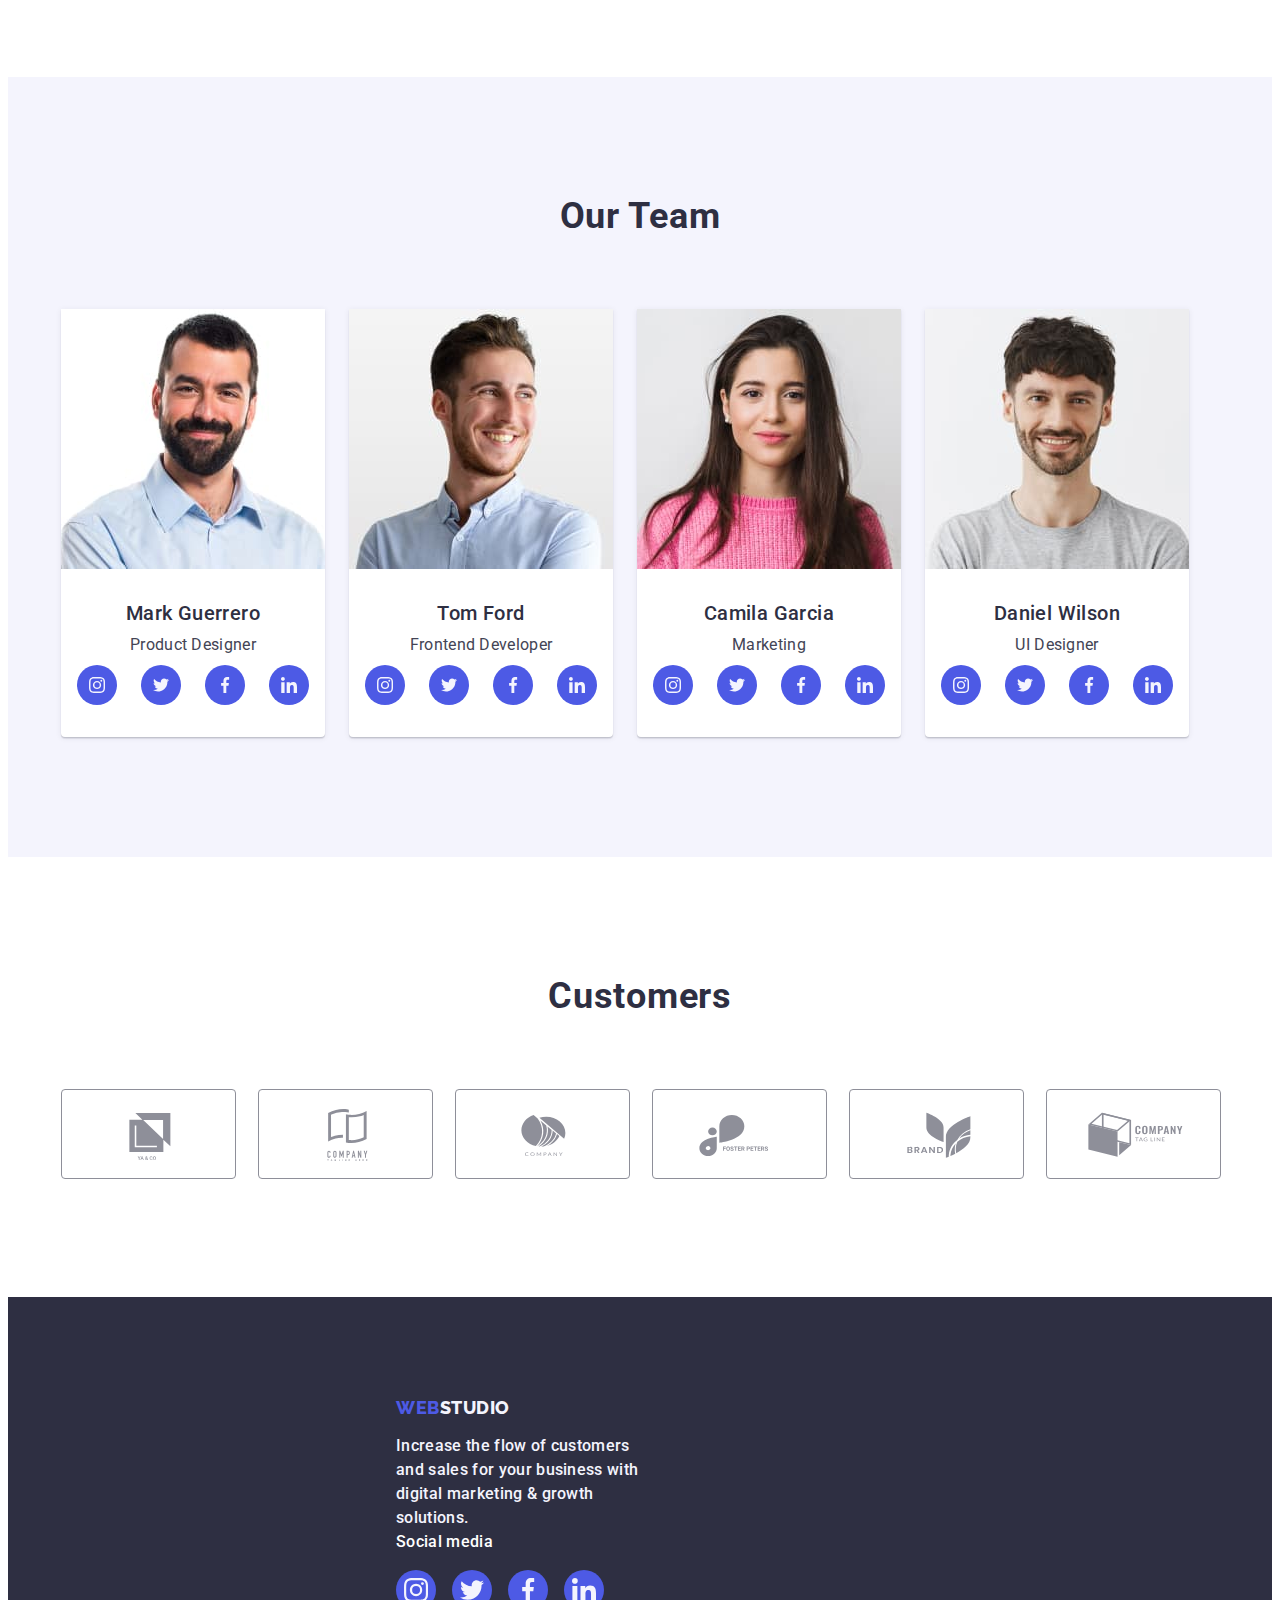
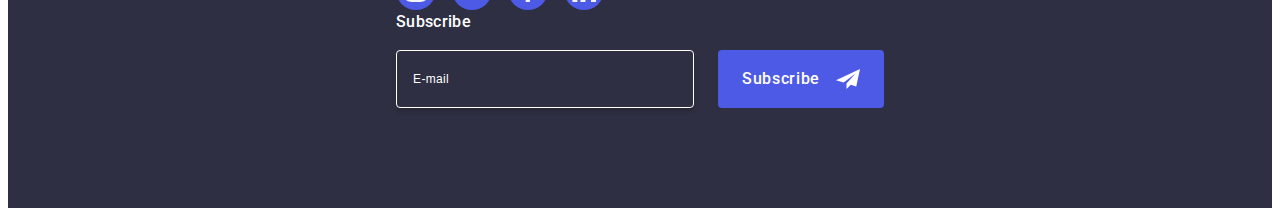
==== commit bfde858b: "Update index.html" ====
--- a/index.html
+++ b/index.html
@@ -405,9 +405,10 @@
     <!-- FOOTER -->
 
     <footer class="main-footer">
-      <div class="container footer-wrapper">
-        <!-- <div class="footer-logo-social-wrapper"> -->
-        <div class="footer-logo-wrapper">
+      <div class="footer-wrapper">
+        <div class="container">
+          <!-- <div class="footer-logo-social-wrapper"> -->
+          <!-- <div class="footer-logo-wrapper"> -->
           <a href="./index.html" class="footer-link footer-logo link"
             >Web<span class="footer-logo logo-white">Studio</span></a
           >
@@ -415,8 +416,8 @@
             Increase the flow of customers and sales for your business with
             digital marketing & growth solutions.
           </p>
-        </div>
-        <div class="social-list-wrapper">
+          <!-- </div> -->
+          <!-- <div class="social-list-wrapper"> -->
           <p class="social-link-title">Social media</p>
           <ul class="footer-social-list list">
             <li class="social-item">
@@ -468,25 +469,26 @@
               </a>
             </li>
           </ul>
+          <!-- </div> -->
+          <!-- </div> -->
+          <form class="subscribe-field-wrapper">
+            <p class="subscribe-title">Subscribe</p>
+            <div class="subscribe-elements-wrapper">
+              <input
+                class="subscribe-input-email"
+                type="email"
+                name="user_email"
+                placeholder="E-mail"
+              />
+              <button class="subscribe-user-btn-submit" type="submit">
+                Subscribe
+                <svg class="subscribe-btn-icon" width="24" height="24">
+                  <use href="./images/icons.svg#telegram-icon"></use>
+                </svg>
+              </button>
+            </div>
+          </form>
         </div>
-        <!-- </div> -->
-        <form class="subscribe-field-wrapper">
-          <p class="subscribe-title">Subscribe</p>
-          <div class="subscribe-elements-wrapper">
-            <input
-              class="subscribe-input-email"
-              type="email"
-              name="user_email"
-              placeholder="E-mail"
-            />
-            <button class="subscribe-user-btn-submit" type="submit">
-              Subscribe
-              <svg class="subscribe-btn-icon" width="24" height="24">
-                <use href="./images/icons.svg#telegram-icon"></use>
-              </svg>
-            </button>
-          </div>
-        </form>
       </div>
     </footer>
 
@@ -503,80 +505,91 @@
           Leave your contacts and we will call you back
         </p>
         <form>
-          <div class="modal-label-input-wrapper">
-            <label class="modal-input-label" for="user-name"
-              >Name
-              <!-- <span class="modal-input-wrapper"></span> -->
-            </label>
-            <input
-              class="input-user-info"
-              type="text"
-              name="user_name"
-              id="user-name"
-              pattern="[a-zA-Zа-яА-ЯіІїЇєЄґҐ']+"
-              title="Your name"
-              required
-            />
-            <svg class="modal-user-icon" width="18" height="24">
-              <use href="./images/icons.svg#modal-user-icon"></use>
-            </svg>
+          <div class="modal-input-wrapper">
+            <label class="modal-input-label" for="user-name">Name </label>
+            <div class="modal-icon-wrapper">
+              <input
+                class="input-user-info"
+                type="text"
+                name="user-name"
+                id="user-name"
+                pattern="[a-zA-Zа-яА-ЯіІїЇєЄґҐ']+"
+                title="Your name"
+                required
+              />
+              <svg class="modal-user-icon" width="18" height="24">
+                <use href="./images/icons.svg#modal-user-icon"></use>
+              </svg>
+            </div>
           </div>
-          <div class="modal-label-input-wrapper">
-            <label class="modal-input-label" for="user-phone"
-              >Phone
-              <!-- <span class="modal-input-wrapper"></span> -->
-            </label>
-            <input
-              class="input-user-info"
-              type="tel"
-              name="user_phone"
-              id="user-phone"
-              pattern="[0-9]{3} [0-9]{3} [0-9]{2} [0-9]{2}"
-              title="0xx xxx-xx-xx"
-              required
-            />
-            <svg class="modal-user-icon" width="18" height="24">
-              <use href="./images/icons.svg#modal-user-phone"></use>
-            </svg>
+          <div class="modal-input-wrapper">
+            <label class="modal-input-label" for="user-phone">Phone </label>
+            <div class="modal-icon-wrapper">
+              <input
+                class="input-user-info"
+                type="tel"
+                name="user_phone"
+                id="user-phone"
+                pattern="[0-9]{3} [0-9]{3} [0-9]{2} [0-9]{2}"
+                title="0xx xxx-xx-xx"
+                required
+              />
+              <svg class="modal-user-icon" width="18" height="24">
+                <use href="./images/icons.svg#modal-user-phone"></use>
+              </svg>
+            </div>
           </div>
-          <div class="modal-label-input-wrapper">
-            <label class="modal-input-label" for="user-email"
-              >Email
-              <!-- <span class="modal-input-wrapper"></span> -->
-            </label>
-            <input
-              class="input-user-info"
-              type="email"
-              name="user_email"
-              id="user-email"
-              required
-            />
-            <svg class="modal-user-icon" width="18" height="24">
-              <use href="./images/icons.svg#modal-user-email"></use>
-            </svg>
+          <div class="modal-input-wrapper">
+            <label class="modal-input-label" for="user-email">Email </label>
+            <div class="modal-icon-wrapper">
+              <input
+                class="input-user-info"
+                type="email"
+                name="user_email"
+                id="user-email"
+                required
+              />
+              <svg class="modal-user-icon" width="18" height="24">
+                <use href="./images/icons.svg#modal-user-email"></use>
+              </svg>
+            </div>
           </div>
-          <label class="modal-input-label">
-            Comment
+          <div class="modal-comment-wrapper">
+            <label class="modal-input-label" for="user-comment"> Comment</label>
             <textarea
               class="input-user-comment"
-              name="user_comment"
+              name="user-comment"
+              id="user-comment"
               placeholder="Text input"
             ></textarea>
-          </label>
-          <label class="modal-checkbox-accept-policy-label">
+          </div>
+          <div class="modal-checkbox-wrapper">
             <input
-              class="modal-checkbox-accept-policy"
+              class="modal-checkbox-accept-policy visually-hidden"
               type="checkbox"
-              name="accept-policy"
+              name="user-privacy"
+              id="user-privacy"
+              value="true"
               title="You should accept private policy before"
               required
             />
-            <svg class="modal-checkbox-own-checkbox" width="10" height="8">
-              <use href="./images/icons.svg#checkbox-icon"></use>
-            </svg>
-            I accept the terms and conditions of the&nbsp;
-            <a class="modal-policy" href="" target="_blank">Privacy Policy</a>
-          </label>
+            <label
+              class="modal-checkbox-accept-policy-label"
+              for="user-privacy"
+            >
+              <span class="modal-own-checkbox-wrapper">
+                <svg class="modal-own-checkbox-icon" width="10" height="8">
+                  <use href="./images/icons.svg#checkbox-icon"></use>
+                </svg>
+              </span>
+              I accept the terms and conditions of the&nbsp;<a
+                class="modal-policy-link"
+                href=""
+                target="_blank"
+                >Privacy Policy</a
+              >
+            </label>
+          </div>
           <button class="modal-submit-btn" type="submit">Send</button>
         </form>
       </div>
@@ -584,3 +597,35 @@
     <script src="./js/modal.js"></script>
   </body>
 </html>
+
+<!-- 
+  I accept the terms and conditions of the&nbsp;
+              <a class="modal-policy" href="" target="_blank">Privacy Policy</a>
+              <span class="modal-own-heckbox">
+                <svg class="modal-checkbox-own-checkbox" width="10" height="8">
+                  <use href="./images/icons.svg#checkbox-icon"></use>
+                </svg>
+              </span>
+ -->
+
+<!-- <footer>
+  <div class="загальний">
+    <div class="conteiner">
+      <a href="./index.html">WEBSTUDIO</a>
+      <p>some text</p>
+      <p>Social media</p>
+      <ul>
+        <li></li>
+        <li></li>
+        <li></li>
+        <li></li>
+      </ul>
+      <p>Subscribe</p>
+      <form>
+        <label for="">
+          <input type="email" placeholder="E-mail" />
+        </label>
+      </form>
+    </div>
+  </div>
+</footer> -->
--- a/css/styles.css
+++ b/css/styles.css
@@ -834,12 +834,19 @@
   color: var(--navyblue-color);
 }
 
-.modal-label-input-wrapper {
+.modal-input-wrapper {
   margin-bottom: 8px;
 }
 
 .modal-input-label {
+  display: block;
   margin-bottom: 4px;
+
+  font-size: 12px;
+  font-weight: 400;
+  line-height: 1.17;
+  letter-spacing: 0.04em;
+  color: var(--lightslate-color);
 }
 
 .input-user-info {
@@ -852,7 +859,8 @@
   border-radius: 4px;
   outline-offset: 2px;
   outline-color: transparent;
-  border: 1px solid var(--navyblue-color, rgba(46, 47, 66, 0.4));
+  border: 1px solid rgba(46, 47, 66, 0.4);
+  background-color: transparent;
   transition: border-color 250ms cubic-bezier(0.4, 0, 0.2, 1);
 }
 
@@ -860,11 +868,7 @@
   border-color: var(--iris-color);
 }
 
-.input-user-info:focus + .modal-user-icon {
-  fill: var(--iris-color);
-}
-
-.modal-label-input-wrapper {
+.modal-icon-wrapper {
   display: block;
   position: relative;
 }
@@ -874,50 +878,71 @@
   top: 50%;
   left: 16px;
   transform: translateY(-50%);
+  transition: fill 250ms cubic-bezier(0.4, 0, 0.2, 1);
+}
+
+.input-user-info:focus + .modal-user-icon {
+  fill: var(--iris-color);
+}
+
+.modal-comment-wrapper {
+  margin-bottom: 16px;
 }
 
 .input-user-comment {
   width: 100%;
   height: 120px;
   padding: 8px 16px;
-  margin-bottom: 16px;
   font-size: 18px;
-
   resize: none;
-  border-radius: 4px;
-  border: 1px solid var(--navyblue-color, rgba(46, 47, 66, 0.4));
+
+  font-size: 12px;
+  line-height: 1.17;
+  letter-spacing: 0.04em;
+  color: rgba(46, 47, 66, 0.4);
+
+  border-radius: 4px;
+  border: 1px solid rgba(46, 47, 66, 0.4);
+  border-radius: 4px;
+  outline-color: transparent;
+
+  background-color: transparent;
   transition: border-color 250ms cubic-bezier(0.4, 0, 0.2, 1);
 }
 
 .input-user-comment:focus {
   border-color: var(--iris-color);
   outline-offset: 2px;
-  outline-color: transparent;
 }
 
 .input-user-comment::placeholder {
-  font-size: 12px;
-  line-height: 1.17;
-  letter-spacing: 0.04em;
   color: var(--navyblue-modal, rgba(46, 47, 66, 0.4));
 }
 
-.modal-checkbox-own-checkbox {
-  display: inline;
+.modal-checkbox-wrapper {
+  margin-bottom: 24px;
+}
+
+.modal-own-checkbox-wrapper {
+  display: inline-flex;
+  align-items: center;
+  justify-content: center;
   width: 16px;
   height: 16px;
   padding: 2px;
   margin-right: 8px;
   cursor: pointer;
-  border: 1px solid var(--navyblue-color, rgba(46, 47, 66, 0.4));
+  border: 1px solid rgba(46, 47, 66, 0.4);
   border-radius: 2px;
   fill: transparent;
+  transition: background-color 250ms cubic-bezier(0.4, 0, 0.2, 1),
+    border 250ms cubic-bezier(0.4, 0, 0.2, 1),
+    fill 250ms cubic-bezier(0.4, 0, 0.2, 1);
 }
 
 .modal-checkbox-accept-policy-label {
-  display: flex;
-  align-items: center;
-  margin-bottom: 24px;
+  display: block;
+  align-items: center;
   font-size: 12px;
   line-height: 1.17;
   letter-spacing: 0.04em;
@@ -927,15 +952,15 @@
 .modal-checkbox-accept-policy {
   position: absolute;
   appearance: none;
-}
-
-.modal-checkbox-accept-policy {
   transition: background-color 250ms cubic-bezier(0.4, 0, 0.2, 1),
     fill 250ms cubic-bezier(0.4, 0, 0.2, 1);
 }
 
-.modal-checkbox-accept-policy:checked + .modal-checkbox-own-checkbox {
+.modal-checkbox-accept-policy:checked
+  + .modal-checkbox-accept-policy-label
+  > .modal-own-checkbox-wrapper {
   background-color: var(--primary-accent-color);
+  border: none;
   fill: var(--cloud-color);
 }
 
@@ -949,7 +974,7 @@
 
 .modal-submit-btn {
   display: block;
-  width: 169px;
+  min-width: 169px;
   padding: 16px 32px;
   margin-left: auto;
   margin-right: auto;
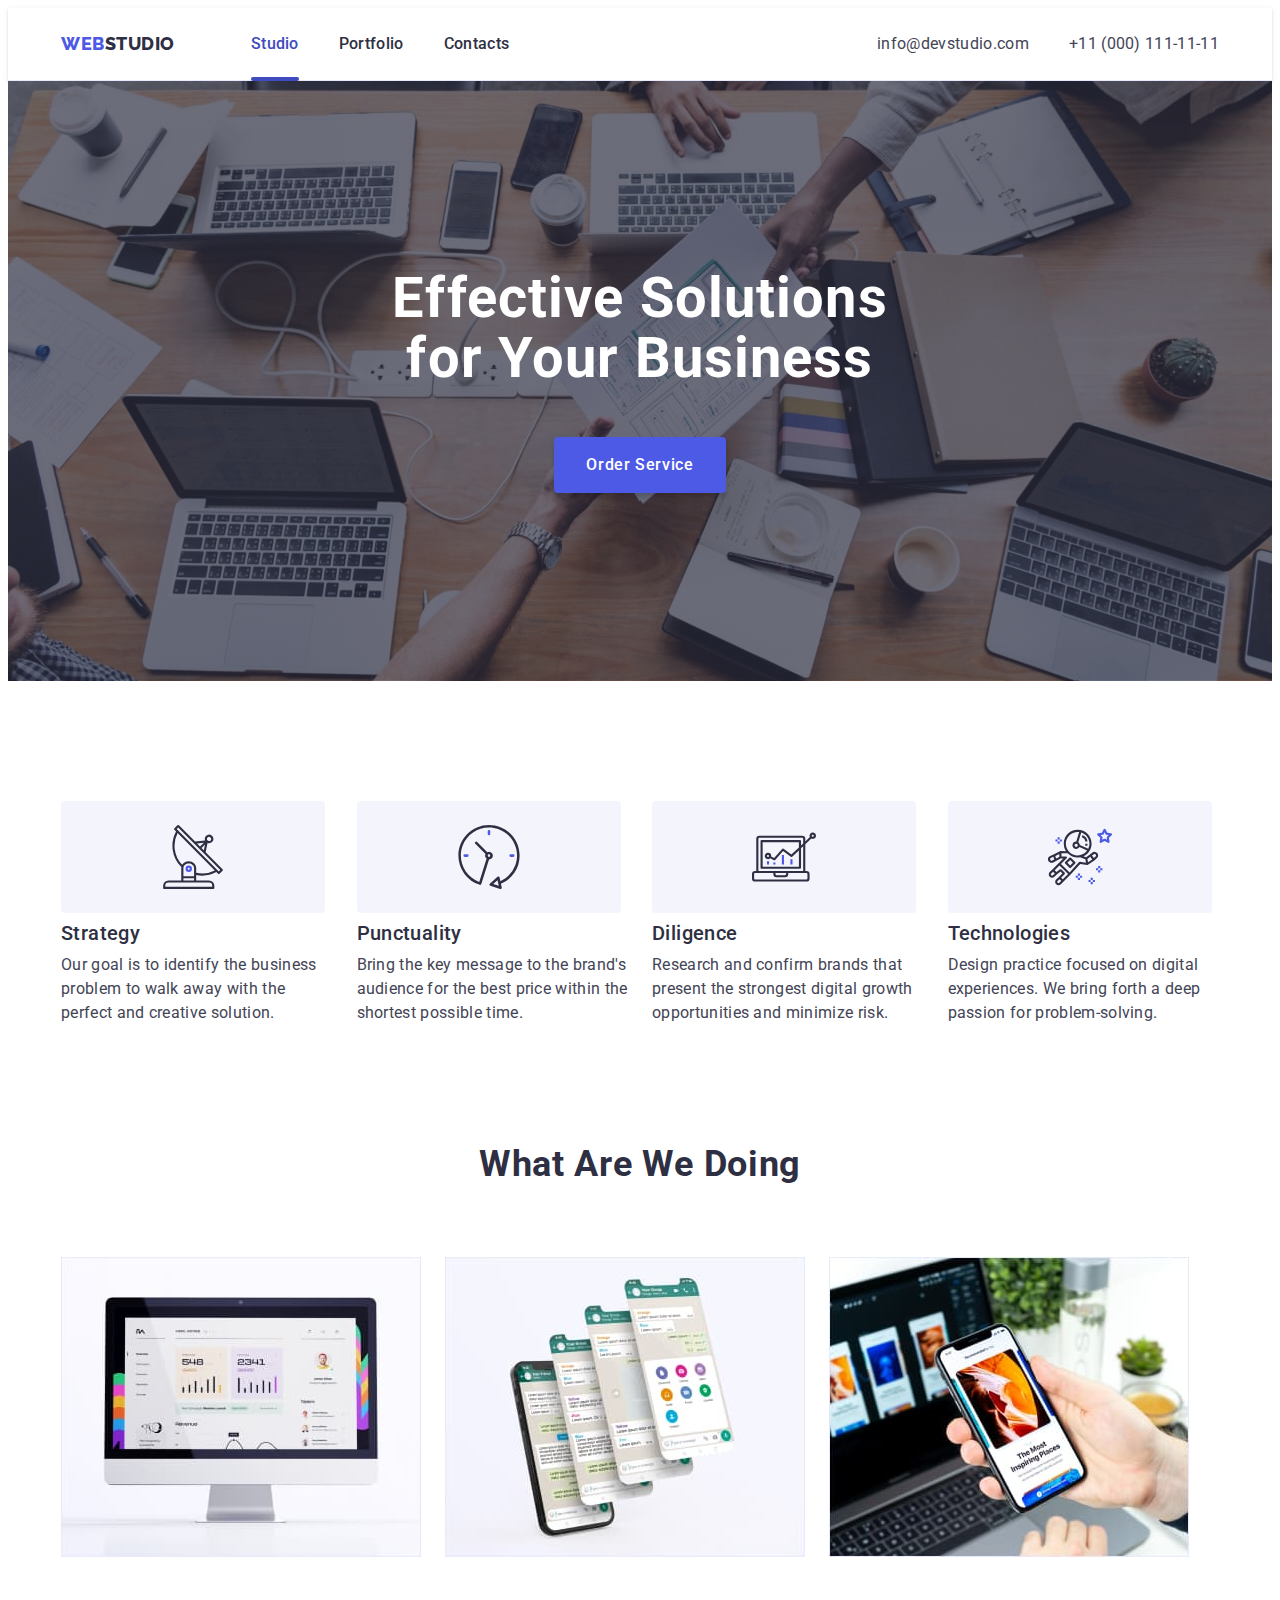
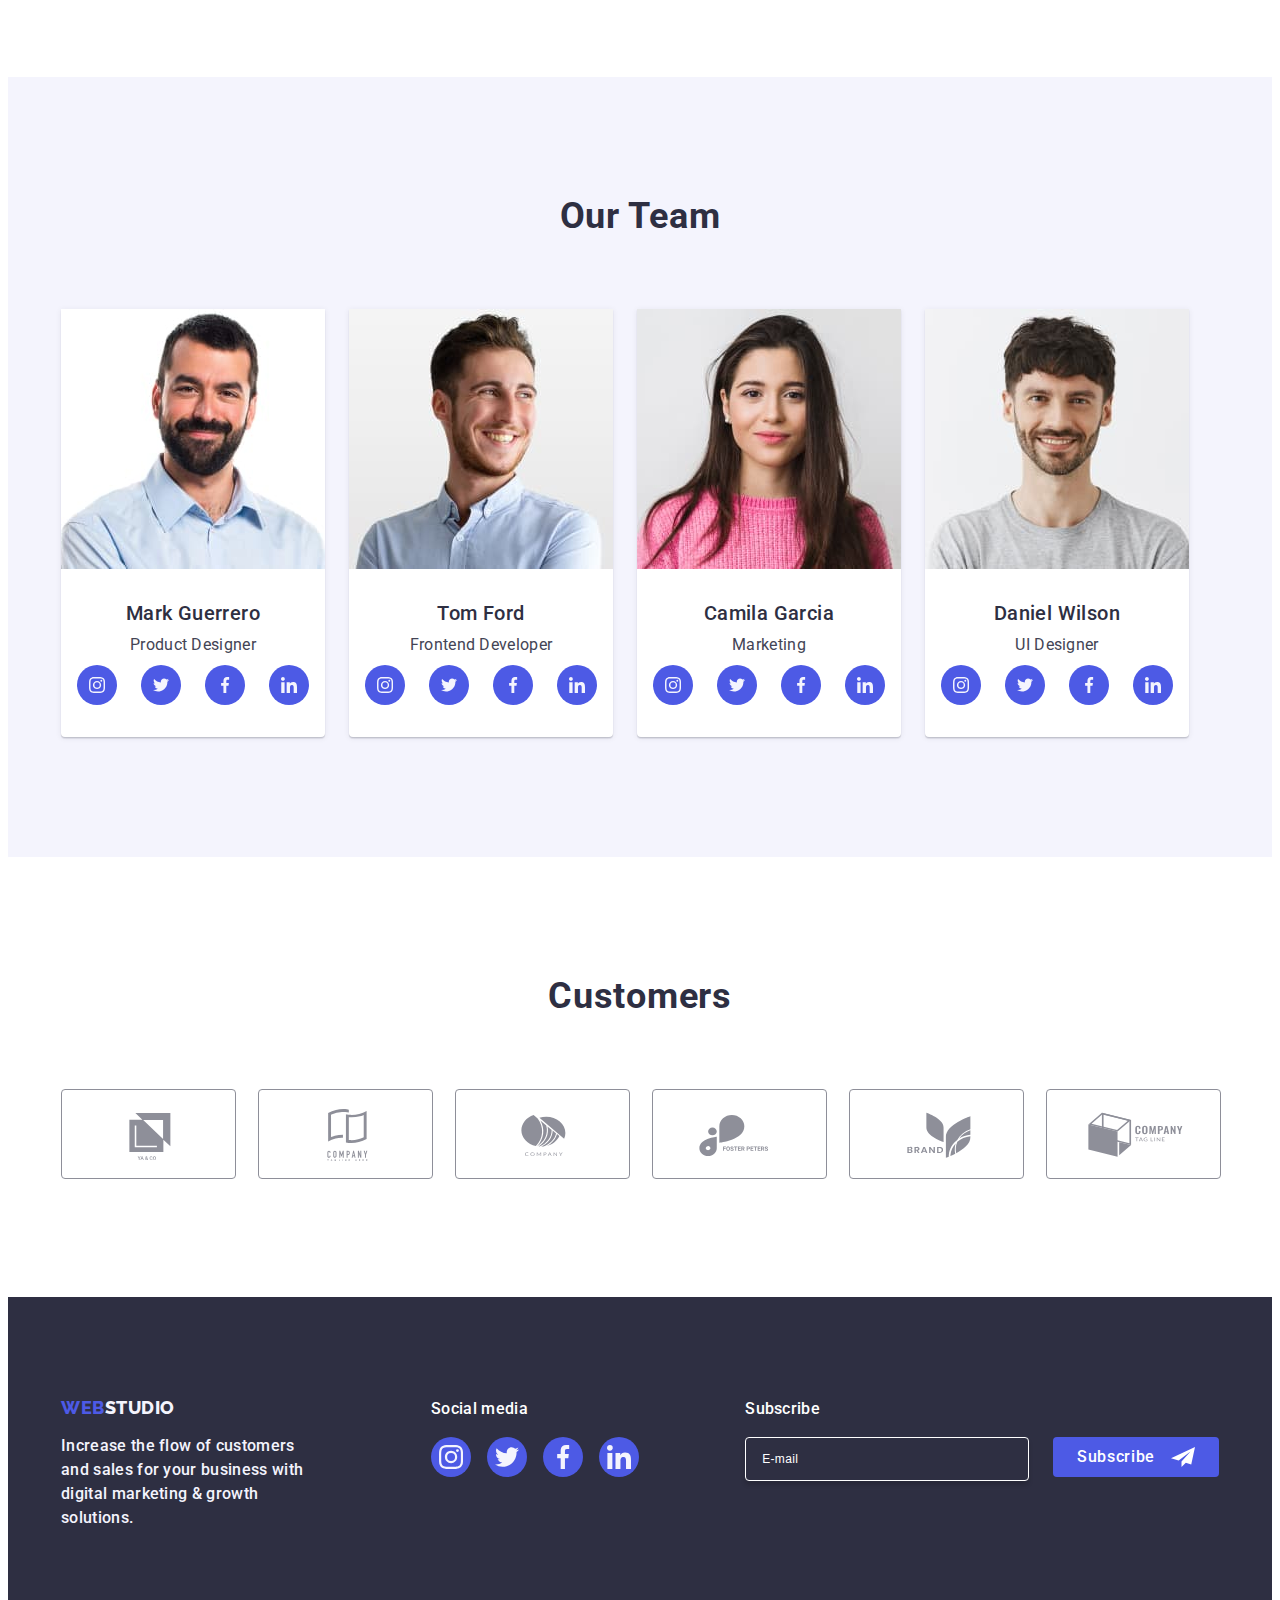
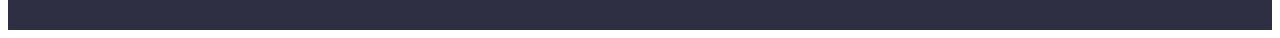
==== commit 4cd87e72: "fix footer comments" ====
--- a/index.html
+++ b/index.html
@@ -405,10 +405,8 @@
     <!-- FOOTER -->
 
     <footer class="main-footer">
-      <div class="footer-wrapper">
-        <div class="container">
-          <!-- <div class="footer-logo-social-wrapper"> -->
-          <!-- <div class="footer-logo-wrapper"> -->
+      <div class="footer-wrapper container">
+        <div class="footer-logo-social-wrapper">
           <a href="./index.html" class="footer-link footer-logo link"
             >Web<span class="footer-logo logo-white">Studio</span></a
           >
@@ -416,8 +414,8 @@
             Increase the flow of customers and sales for your business with
             digital marketing & growth solutions.
           </p>
-          <!-- </div> -->
-          <!-- <div class="social-list-wrapper"> -->
+        </div>
+        <div class="social-list-wrapper">
           <p class="social-link-title">Social media</p>
           <ul class="footer-social-list list">
             <li class="social-item">
@@ -469,24 +467,24 @@
               </a>
             </li>
           </ul>
-          <!-- </div> -->
-          <!-- </div> -->
-          <form class="subscribe-field-wrapper">
-            <p class="subscribe-title">Subscribe</p>
-            <div class="subscribe-elements-wrapper">
+        </div>
+        <div class="footer-form-wrapper">
+          <p class="subscribe-title">Subscribe</p>
+          <form class="subscribe-form">
+            <label class="footer-form-label">
               <input
-                class="subscribe-input-email"
+                class="subscribe-input"
                 type="email"
                 name="user_email"
                 placeholder="E-mail"
               />
-              <button class="subscribe-user-btn-submit" type="submit">
-                Subscribe
-                <svg class="subscribe-btn-icon" width="24" height="24">
-                  <use href="./images/icons.svg#telegram-icon"></use>
-                </svg>
-              </button>
-            </div>
+            </label>
+            <button class="subscribe-btn-submit" type="submit">
+              Subscribe
+              <svg class="subscribe-btn-icon" width="24" height="24">
+                <use href="./images/icons.svg#telegram-icon"></use>
+              </svg>
+            </button>
           </form>
         </div>
       </div>
--- a/css/styles.css
+++ b/css/styles.css
@@ -687,26 +687,36 @@
 
 .subscribe-title {
   margin-bottom: 16px;
-
+  font-size: 16px;
   font-weight: 500;
   line-height: 1.5;
   letter-spacing: 0.02em;
   color: var(--secondary-white-color);
 }
 
-.subscribe-input-email {
+.subscribe-form {
+  display: flex;
+  gap: 24px;
+}
+
+.subscribe-input {
   width: 264px;
   height: 40px;
-  padding: 8px 16px;
-  margin-right: 24px;
-  background-color: var(--navyblue-color);
-
+  padding-left: 16px;
+  background-color: transparent;
+
+  font-size: 12px;
+  font-weight: 400;
+  line-height: 1.5;
+  letter-spacing: 0.04em;
+  outline: none;
   border-radius: 4px;
   border: 1px solid var(--secondary-white-color);
   box-shadow: 0px 4px 4px 0px rgba(0, 0, 0, 0.15);
-}
-
-.subscribe-input-email::placeholder {
+  color: var(--secondary-white-color);
+}
+
+.subscribe-input::placeholder {
   font-size: 12px;
   font-style: normal;
   font-weight: 400;
@@ -715,36 +725,34 @@
   color: var(--secondary-white-color);
 }
 
-.subscribe-elements-wrapper {
-  display: flex;
-}
-
-.subscribe-user-btn-submit {
+.subscribe-btn-submit {
   display: flex;
   justify-content: center;
   align-items: center;
-  column-gap: 16px;
   padding: 8px 24px;
+  min-width: 165px;
+  height: 40px;
   border-radius: 4px;
   border-style: none;
-  background: var(--iris-color);
-
-  color: var(--secondary-white-color);
-  text-align: center;
+  cursor: pointer;
+  background-color: var(--iris-color);
 
   font-family: var(--primary-font);
   font-size: 16px;
   font-weight: 500;
   line-height: 1.5;
   letter-spacing: 0.04em;
-}
-
-.subscribe-user-btn-submit:hover,
-.subscribe-user-btn-submit:focus {
+  text-align: center;
+  color: var(--secondary-white-color);
+}
+
+.subscribe-btn-submit:hover,
+.subscribe-btn-submit:focus {
   background-color: var(--primary-accent-color);
 }
 
 .subscribe-btn-icon {
+  margin-left: 16px;
   fill: var(--secondary-white-color);
 }
 
